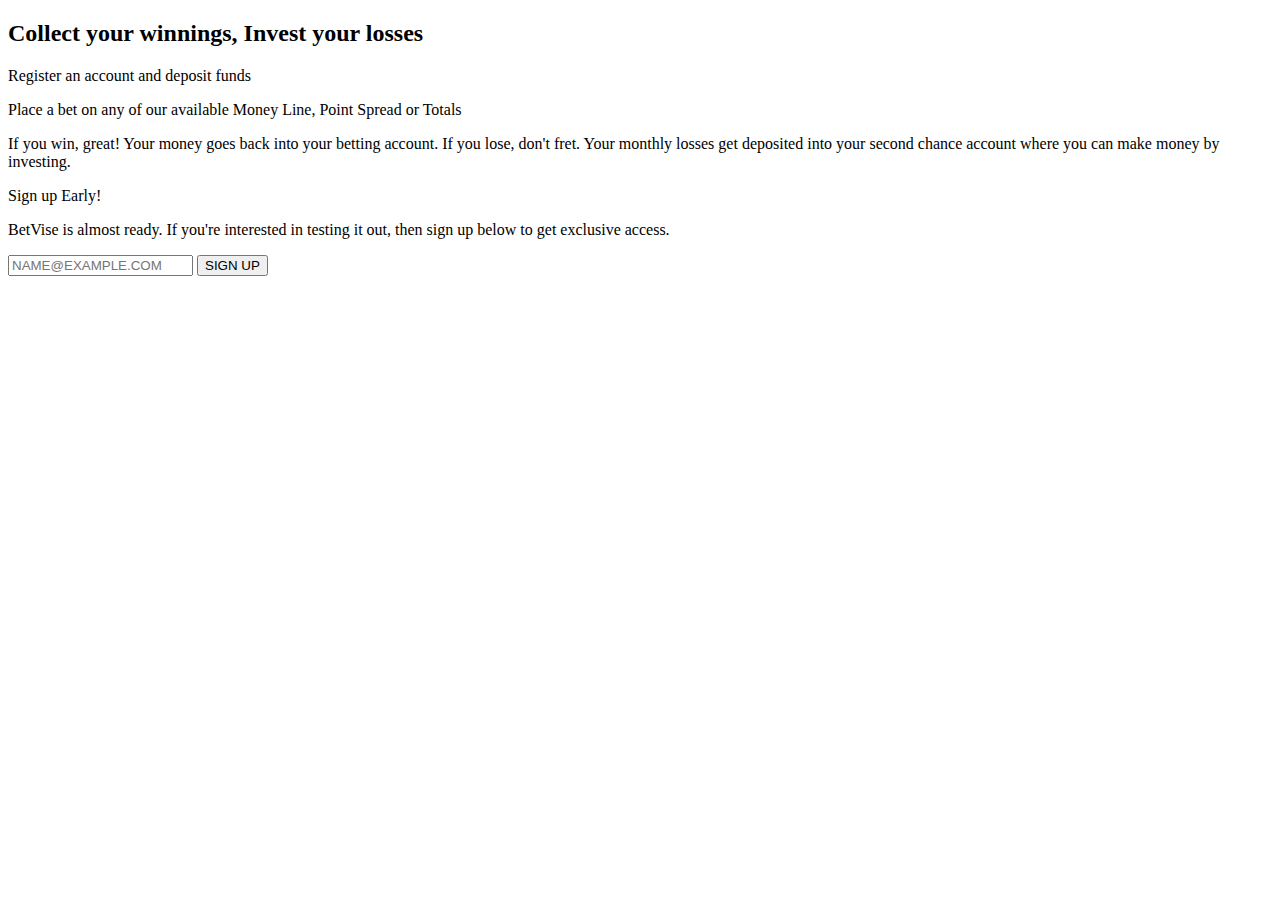
==== index.html @ 1bc977bc "Create index.html" ====
<!DOCTYPE html>

<html>
<head>	
	<title>Vestmo</title>

        <meta name="description" content="Don't forget to add a 1-2 sentence description here.">
        <meta name="keywords" content="Don't forget to add 20-30 important keywords here.">

        <link href="css/reset.css" rel="stylesheet" type="text/css">
        <link href="css/style.css" rel="stylesheet" type="text/css">

        <!--[if lt IE 9]>
        <script src="js/html5shiv.js"></script>
        <![endif]-->
	
</head>


<body>
	<header>
		<nav>

		</nav>

	</header>

	<section class="mainPage">
		<div class="topBanner">
			<h2>Collect your winnings, Invest your losses</h2>
		</div>	

		<div class="middleContent">
		<article class="steps step1">
			<p>Register an account and deposit funds</p>
		</article>
		<article class="steps step2">
			<p>Place a bet on any of our available Money Line, Point Spread or Totals</p>
		</article>
		<article class="steps step3">
			<p>If you win, great! Your money goes back into your betting account. If you lose, 
				don't fret. Your monthly losses get deposited into your second chance account
			where you can make money by investing.</p>
		</article>
		</div>
		<div class="signUp">

			<form action="#" method="post" name="sign up for beta form">
      <div class="header">
         <p>Sign up Early!</p>
      </div>
      <div class="description">
        <p>BetVise is almost ready. If you're interested in testing it out, then sign up below to get exclusive access.</p>
      </div>
      <div class="input">
        <input type="text" class="button" id="email" name="email" placeholder="NAME@EXAMPLE.COM">
        <input type="submit" class="button" id="submit" value="SIGN UP">
      </div>
    </form>

		</div>

	</section>

	<footer>

	</footer>



</body>
</html>
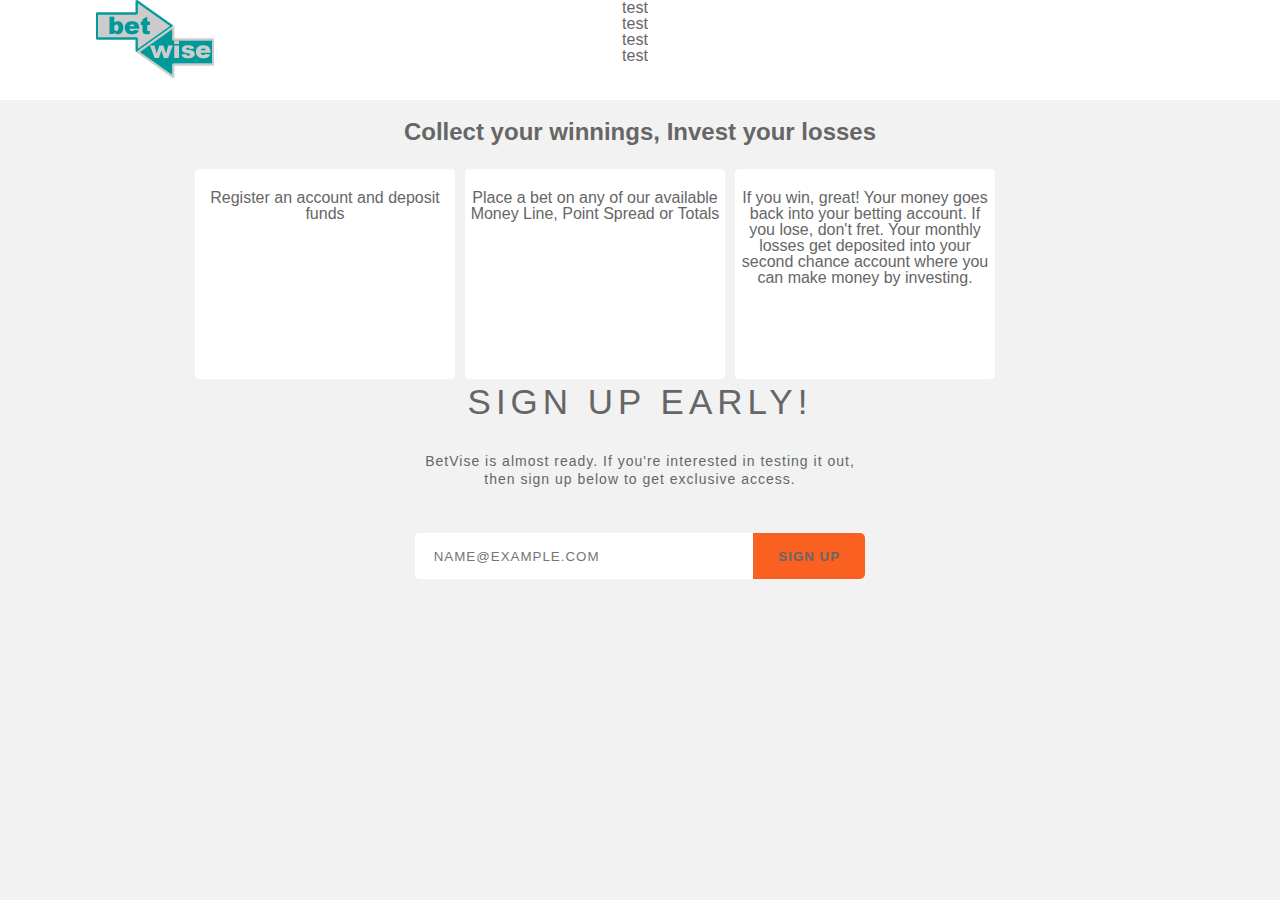
==== commit 0b8158aa: "Updated Files" ====
--- a/index.html
+++ b/index.html
@@ -19,9 +19,19 @@
 
 <body>
 	<header>
-		<nav>
+		<div class="headerContain">
+			<div class="logo"><img src="images/logo.png">
+			</div>
+			<nav>
+					<ul class"navMenu">
+						<li>test</li>
+						<li>test</li>
+						<li>test</li>
+						<li>test</li>
 
-		</nav>
+					</ul>
+			</nav>
+		</div>
 
 	</header>
 
--- a/css/style.css
+++ b/css/style.css
@@ -0,0 +1,143 @@
+@charset "UTF-8";
+/* CSS Document */
+
+body {
+  width: 100%;
+  background: #f2f2f2 url('images/bg.jpg');
+  background-repeat: repeat-x repeat-y;;
+  font-family: 'Lato', sans-serif;
+  color: #666;
+  text-align: center;
+  margin: 0;
+  padding: 0;
+}
+
+
+#wrapper {
+width: 960px;
+background-color: #FFF;
+margin-left:auto;
+margin-right:auto;
+}
+
+header {
+height: 100px;
+width: 100%;
+padding:; 1%;
+background: #fff;
+}
+
+nav {
+width:960px;
+}
+.logo{
+  float: left;
+}
+.headerContain{
+  width: 85%;
+  margin: 0 auto;
+}
+
+#content {
+float: left;
+width:660px;
+
+}
+
+#rightcol {
+float: left;
+width: 300px;
+}
+
+footer {
+clear:both;
+height: 50px;
+}
+
+form {
+  width: 450px;
+  margin: 17% auto;
+}
+
+
+.header {
+  font-size: 35px;
+  text-transform: uppercase;
+  letter-spacing: 5px;
+}
+
+
+.description {
+  font-size: 14px;
+  letter-spacing: 1px;
+  line-height: 1.3em;
+  margin: -2px 0 45px;
+}
+
+
+.input {
+  display: flex;
+  align-items: center;
+}
+
+
+.button {
+  height: 44px;
+  border: none;
+}
+
+  
+#email {
+  width: 75%;
+  background: #Fff;
+  font-family: inherit;
+  color: #737373;
+  letter-spacing: 1px;
+  text-indent: 5%;
+  border-radius: 5px 0 0 5px;
+}
+
+
+#submit {
+  width: 25%;
+  height: 46px;
+  background: #fa6121;
+  font-family: inherit;
+  font-weight: bold;
+  color: inherit;
+  letter-spacing: 1px;
+  border-radius: 0 5px 5px 0;
+  cursor: pointer;
+  transition: background .3s ease-in-out;
+}
+  
+
+#submit:hover {
+  background: #d45d7d;
+}
+  
+
+input:focus {
+  outline: none;
+  outline: 2px solid #fa6121;
+  box-shadow: 0 0 2px #E86C8D;
+}
+.steps
+{
+	float: left;
+	
+	border-radius: 2%;
+	background: #fff;
+	padding: 5px;
+	margin: 5px;
+	width: 250px;
+	height: 200px;
+
+}
+.mainPage{
+width: 100%;
+}
+.middleContent{
+width: 900px;
+margin: 0 auto;
+}
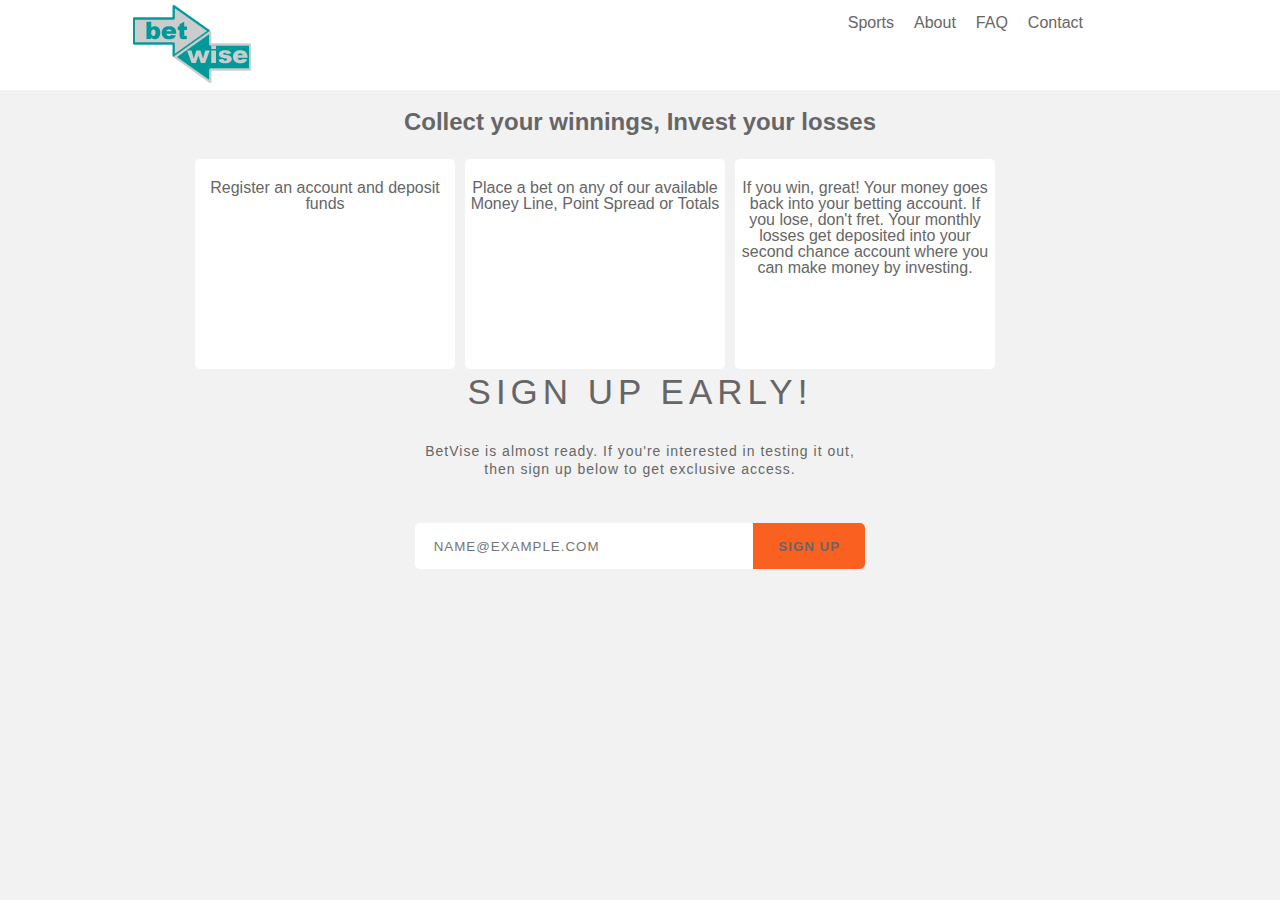
==== commit 6b1a18c8: "Layout Changes" ====
--- a/index.html
+++ b/index.html
@@ -23,11 +23,11 @@
 			<div class="logo"><img src="images/logo.png">
 			</div>
 			<nav>
-					<ul class"navMenu">
-						<li>test</li>
-						<li>test</li>
-						<li>test</li>
-						<li>test</li>
+					<ul class="navMenu">
+						<li>Sports</li>
+						<li>About</li>
+						<li>FAQ</li>
+						<li>Contact</li>
 
 					</ul>
 			</nav>
--- a/css/style.css
+++ b/css/style.css
@@ -21,20 +21,28 @@
 }
 
 header {
-height: 100px;
+height: 80px;
 width: 100%;
-padding:; 1%;
+padding: 5px;
 background: #fff;
 }
 
 nav {
 width:960px;
 }
+.navMenu {
+  float: right;
+}
+.navMenu li{
+  float: left;
+  margin: 5px;
+  padding: 5px;
+}
 .logo{
   float: left;
 }
 .headerContain{
-  width: 85%;
+  width: 80%;
   margin: 0 auto;
 }
 
